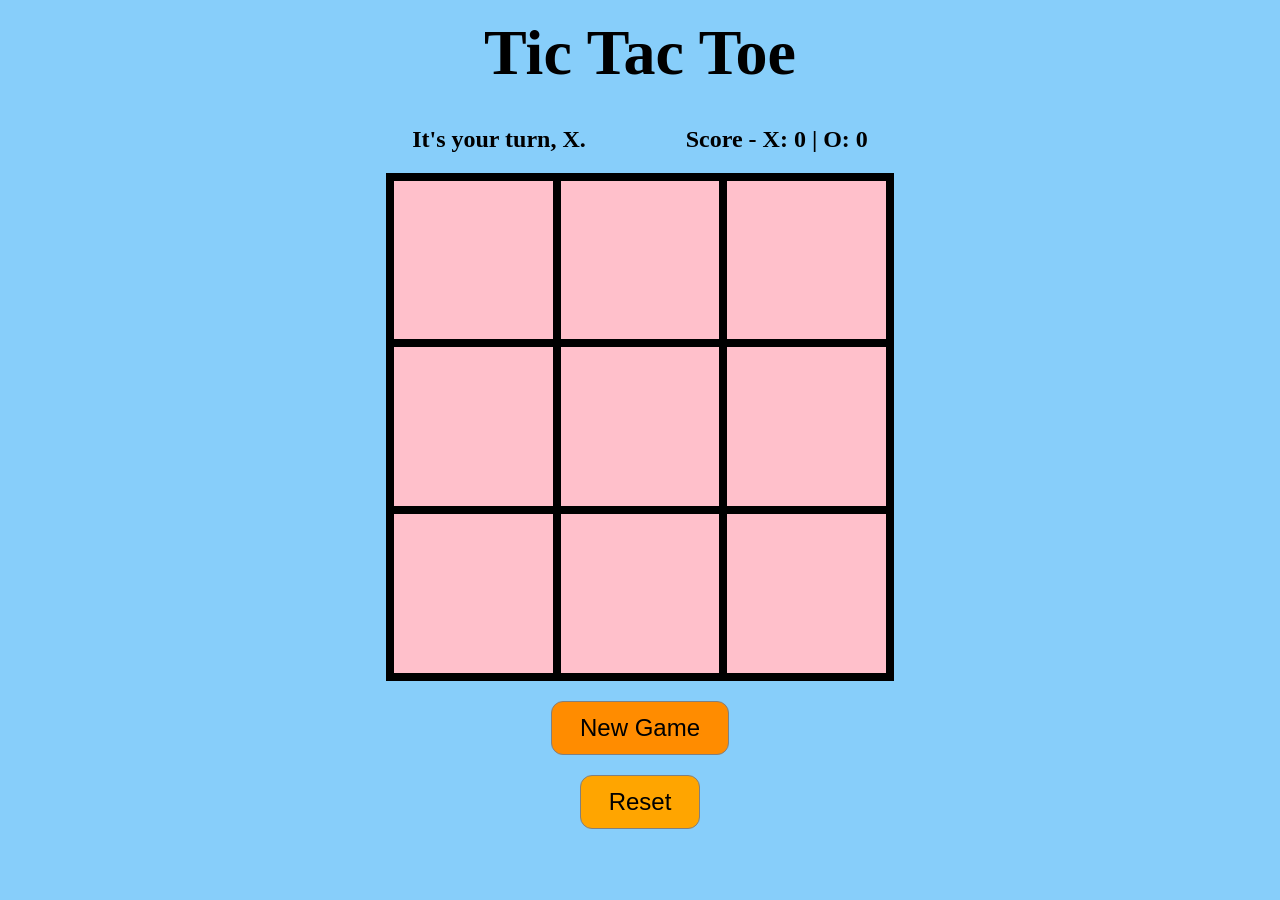
==== index.html @ 8d7e39c2 "tic tac toe" ====
<!DOCTYPE html>
<html lang="en">
  <head>
    <meta charset="utf-8">
    <title>Tic Tac Toe Game</title>
    
    <link rel="stylesheet" href="style.css" />
    <script src="main.js"></script>
  </head>
  <body>

    <h1>Tic Tac Toe</h1>

    <div class="info">
      <h2><span class="display_player" id="display-player"></span></h2>
      <script>displayPlayer(0);</script>

      <h2>Score - X: <span id="score_x"></span> | O: <span id="score_o"></span></h2>
      <script>displayScores()</script>
    </div>
    

    <div class="game_board">
      <div class='row'>
        <div class="one" onclick="makeMove('1', 1)"><span class="xo" id="1"></span></div>
        <div class="two" onclick="makeMove('2', 2)"><span class="xo" id="2"></span></div>
        <div class="three" onclick="makeMove('3', 3)"><span class="xo" id="3"></span></div>
      </div>
      <div class='row'>
        <div class="four" onclick="makeMove('4', 4)"><span class="xo" id="4"></span></div>
        <div class="five" onclick="makeMove('5', 5)"><span class="xo" id="5"></span></div>
        <div class="six" onclick="makeMove('6', 6)"><span class="xo" id="6"></span></div>
      </div>
      <div class='row'>
        <div class="seven" onclick="makeMove('7', 7)"><span class="xo" id="7"></span></div>
        <div class="eight" onclick="makeMove('8', 8)"><span class="xo" id="8"></span></div>
        <div class="nine" onclick="makeMove('9', 9)"><span class="xo" id="9"></span></div>
      </div>
    </div>

    <button class="new_game" onclick="newGame()">New Game</button>
    <button class="reset" onclick="reset()">Reset</button>
  </body>


</html>
---- style.css ----
body {
  font-family: "Helvetica Neue";
  background-color: #87cefa;
  color: black;
}

h1 {
  margin: 16px auto;
  text-align: center;
  font-size: 4em;
}

.info {
  display: flex;
  justify-content: center;
  gap: 100px;
}

.whose_turn {
  margin: 10px auto;
  margin-bottom: 20px;
  text-align: center;
  font-size: 1.5em;
}

/* Button: NewGame and Reset */
.new_game, .reset {
  text-align:center;
  background-color: #ff8c00;
  color: #000000;
  font-size: 24px;
  padding: 12px 28px;
  border-radius: 12px;
  border: 1px solid gray;
  display: block;
  margin: 20px auto;
}

.new_game:hover, .reset {
  background-color: orange;
}

.game_board {
  width: 500px;
  height: 500px;
  border: 4px solid black;
  display: flex;
  margin: 0 auto;
}

.row {
  display: flex;
  flex-wrap: wrap;
}

.one, .two, .three, .four, .five, .six, .seven, .eight, .nine {
  flex-grow: 1;
  width: 100px;
  background-color: pink;
  border: 4px solid black;
  box-sizing: border-box;
  position: relative;
}

.xo {
  color: black;
  font-weight: bold;
  font-size: 8em;
  margin: 0 auto;
  position: absolute;
  width: 100%;
  text-align: center;
}
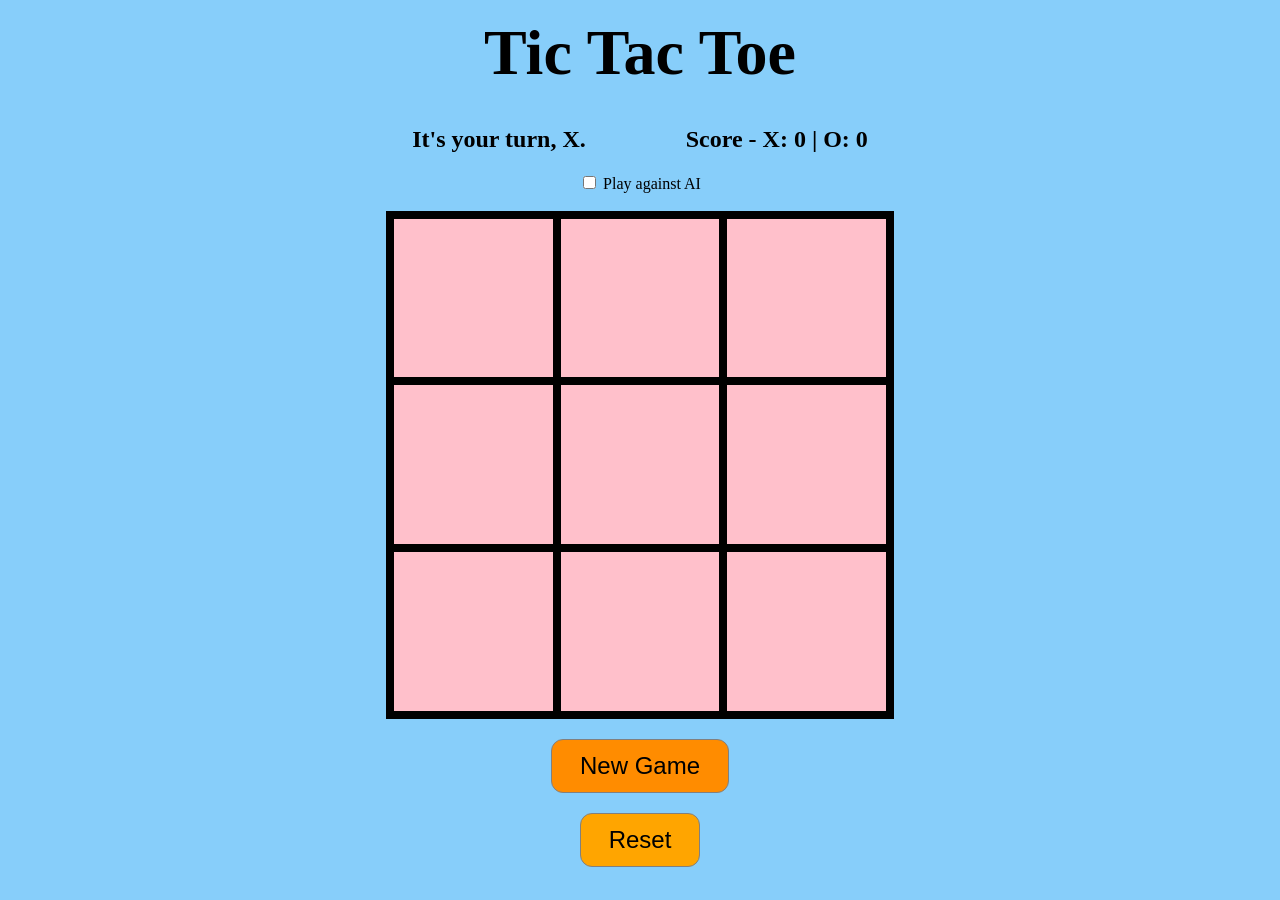
==== commit 19fed56c: "Added checkbox for AI mode and delay after making move" ====
--- a/index.html
+++ b/index.html
@@ -18,7 +18,13 @@
       <h2>Score - X: <span id="score_x"></span> | O: <span id="score_o"></span></h2>
       <script>displayScores()</script>
     </div>
-    
+    <div class="info">
+      <div>
+        <input type="checkbox" id="ai" name="ai" value="AI" onclick="setPlayerMode()">
+        <label for="ai">Play against AI</label><br>
+      </div>
+    </div>
+    <br>
 
     <div class="game_board">
       <div class='row'>
